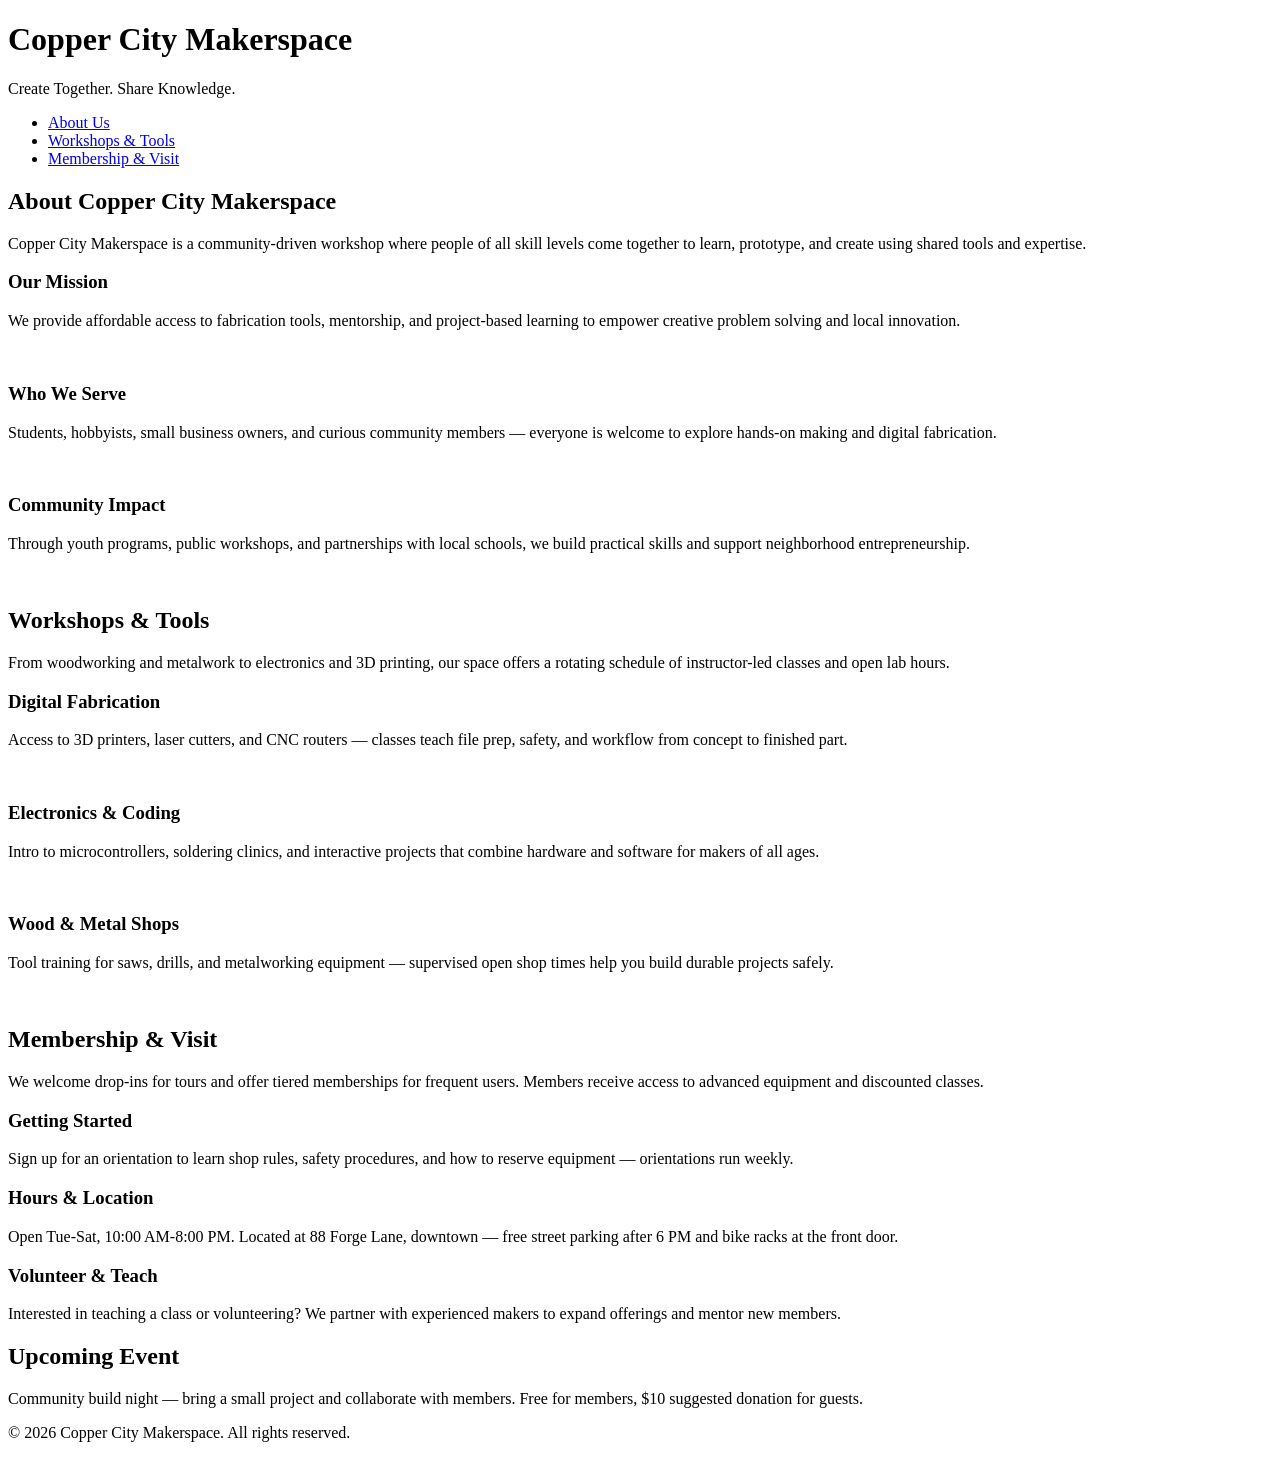
==== index.html @ f5cf19b3 "Added new pages" ====
<!DOCTYPE html>
<html lang="en">
<head>
    <meta charset="UTF-8">
    <meta name="viewport" content="width=device-width, initial-scale=1.0">
    <link rel="stylesheet" href="styles.css">
    <title>Copper City Makerspace</title>
</head>
<body>
    <header>
        <h1>Copper City Makerspace</h1>
        <p>Create Together. Share Knowledge.</p>
    </header>
<nav>
    <ul>
        <li><a href="about.html">About Us</a></li>
        <li><a href="workshops.html">Workshops & Tools</a></li>
        <li><a href="membership.html">Membership & Visit</a></li>
    </ul>
</nav>
<main>
    <section id="about">
        <h2>About Copper City Makerspace</h2>
        <p>Copper City Makerspace is a community-driven workshop where people of all skill levels come together to learn, prototype, and create using shared tools and expertise.</p>
        <div class="card-row">
            <section>
                <h3>Our Mission</h3>
                <p>We provide affordable access to fabrication tools, mentorship, and project-based learning to empower creative problem solving and local innovation.</p>
                <img src="images/engineering.jpg" alt="" width="300">
            </section>
            <section>
                <h3>Who We Serve</h3>
                <p>Students, hobbyists, small business owners, and curious community members — everyone is welcome to explore hands-on making and digital fabrication.</p>
                <img src="images/ideation.jpg" alt="" width="300">
            </section>
            <section>
                <h3>Community Impact</h3>
                <p>Through youth programs, public workshops, and partnerships with local schools, we build practical skills and support neighborhood entrepreneurship.</p>
                <img src="images/storytelling.jpg" alt="" width="300">
            </section>
        </div>
    </section>
    <section id="workshops">
        <h2>Workshops & Tools</h2>
        <p>From woodworking and metalwork to electronics and 3D printing, our space offers a rotating schedule of instructor-led classes and open lab hours.</p>
        <div class="card-row">
            <section>
                <h3>Digital Fabrication</h3>
                <p>Access to 3D printers, laser cutters, and CNC routers — classes teach file prep, safety, and workflow from concept to finished part.</p>
                <img src="images/3Dprinter.jpg" alt="" width="300">
            </section>
            <section>
                <h3>Electronics & Coding</h3>
                <p>Intro to microcontrollers, soldering clinics, and interactive projects that combine hardware and software for makers of all ages.</p>
                <img src="images/microcontroller.jpg" alt="" width="300">
            </section>
            <section>
                <h3>Wood & Metal Shops</h3>
                <p>Tool training for saws, drills, and metalworking equipment — supervised open shop times help you build durable projects safely.</p>
                <img src="images/metalworking.jpg" alt="" width="300">
            </section>
        </div>
    </section>
    <section id="memberships">
        <h2>Membership & Visit</h2>
        <p>We welcome drop-ins for tours and offer tiered memberships for frequent users. Members receive access to advanced equipment and discounted classes.</p>
        <div class="card-row"> 
            <section>
                <h3>Getting Started</h3>
                <p>Sign up for an orientation to learn shop rules, safety procedures, and how to reserve equipment — orientations run weekly.</p>
            </section>
            <section>
                <h3>Hours & Location</h3>
                <p>Open Tue-Sat, 10:00 AM-8:00 PM. Located at 88 Forge Lane, downtown — free street parking after 6 PM and bike racks at the front door.</p>
            </section>
            <section>
                <h3>Volunteer & Teach</h3>
                <p>Interested in teaching a class or volunteering? We partner with experienced makers to expand offerings and mentor new members.</p>
            </section>
        </div>
    </section>
</main>
<aside>
    <h2>Upcoming Event</h2>
    <p>Community build night — bring a small project and collaborate with members. Free for members, $10 suggested donation for guests.</p>
</aside>
<footer>
    <p>&copy; 2026 Copper City Makerspace. All rights reserved.</p>
</footer>
</body>
</html>
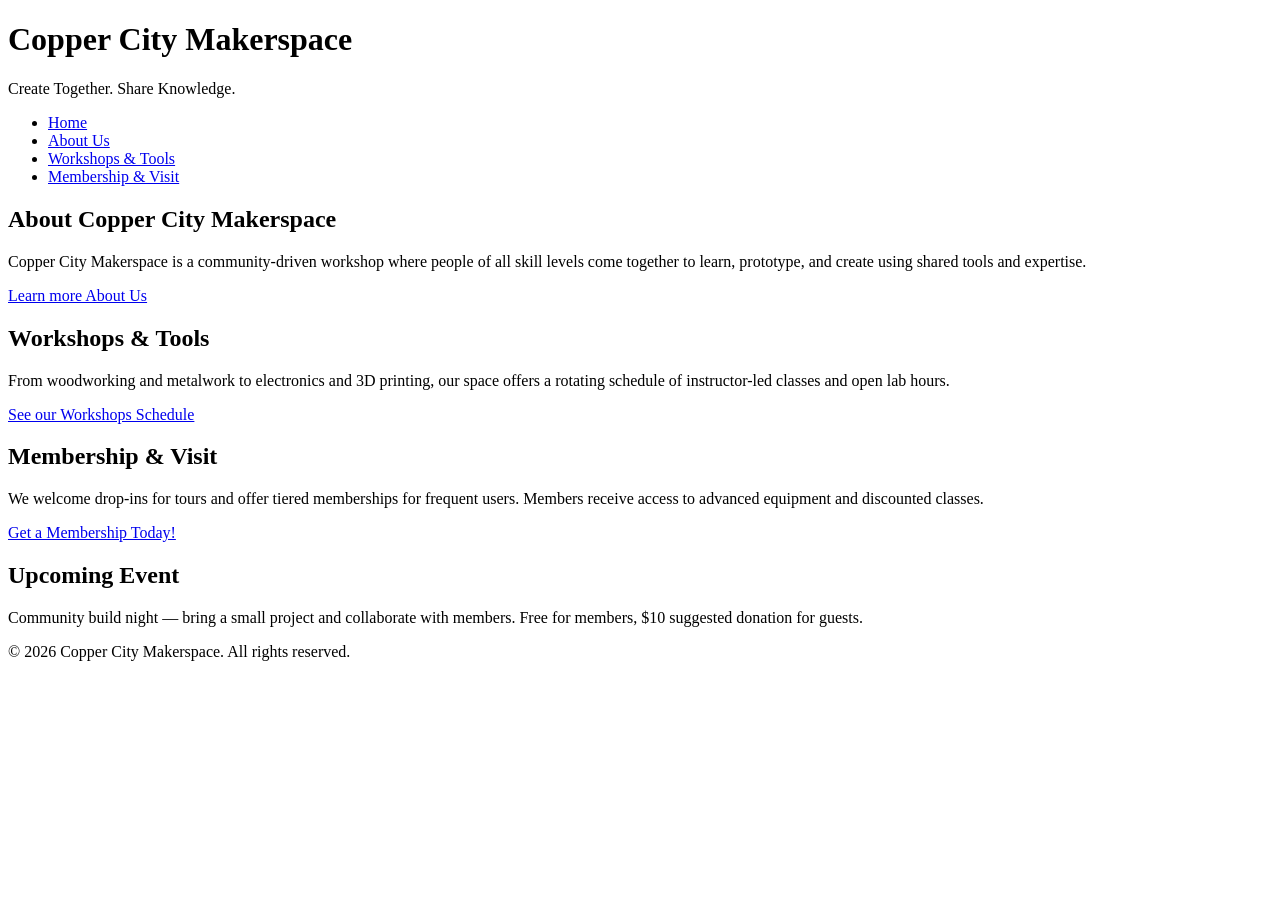
==== commit 4523a569: "Next iteration of HTML complete" ====
--- a/index.html
+++ b/index.html
@@ -13,71 +13,27 @@
     </header>
 <nav>
     <ul>
+        <li><a href="index.html">Home</a></li>
         <li><a href="about.html">About Us</a></li>
         <li><a href="workshops.html">Workshops & Tools</a></li>
         <li><a href="membership.html">Membership & Visit</a></li>
     </ul>
 </nav>
 <main>
-    <section id="about">
+   <section id="about">
         <h2>About Copper City Makerspace</h2>
         <p>Copper City Makerspace is a community-driven workshop where people of all skill levels come together to learn, prototype, and create using shared tools and expertise.</p>
-        <div class="card-row">
-            <section>
-                <h3>Our Mission</h3>
-                <p>We provide affordable access to fabrication tools, mentorship, and project-based learning to empower creative problem solving and local innovation.</p>
-                <img src="images/engineering.jpg" alt="" width="300">
-            </section>
-            <section>
-                <h3>Who We Serve</h3>
-                <p>Students, hobbyists, small business owners, and curious community members — everyone is welcome to explore hands-on making and digital fabrication.</p>
-                <img src="images/ideation.jpg" alt="" width="300">
-            </section>
-            <section>
-                <h3>Community Impact</h3>
-                <p>Through youth programs, public workshops, and partnerships with local schools, we build practical skills and support neighborhood entrepreneurship.</p>
-                <img src="images/storytelling.jpg" alt="" width="300">
-            </section>
-        </div>
+     <a href="about.html">Learn more About Us</a>
     </section>
     <section id="workshops">
         <h2>Workshops & Tools</h2>
         <p>From woodworking and metalwork to electronics and 3D printing, our space offers a rotating schedule of instructor-led classes and open lab hours.</p>
-        <div class="card-row">
-            <section>
-                <h3>Digital Fabrication</h3>
-                <p>Access to 3D printers, laser cutters, and CNC routers — classes teach file prep, safety, and workflow from concept to finished part.</p>
-                <img src="images/3Dprinter.jpg" alt="" width="300">
-            </section>
-            <section>
-                <h3>Electronics & Coding</h3>
-                <p>Intro to microcontrollers, soldering clinics, and interactive projects that combine hardware and software for makers of all ages.</p>
-                <img src="images/microcontroller.jpg" alt="" width="300">
-            </section>
-            <section>
-                <h3>Wood & Metal Shops</h3>
-                <p>Tool training for saws, drills, and metalworking equipment — supervised open shop times help you build durable projects safely.</p>
-                <img src="images/metalworking.jpg" alt="" width="300">
-            </section>
-        </div>
+        <a href="workshops.html"> See our Workshops Schedule</a>
     </section>
-    <section id="memberships">
+<section id="memberships">
         <h2>Membership & Visit</h2>
         <p>We welcome drop-ins for tours and offer tiered memberships for frequent users. Members receive access to advanced equipment and discounted classes.</p>
-        <div class="card-row"> 
-            <section>
-                <h3>Getting Started</h3>
-                <p>Sign up for an orientation to learn shop rules, safety procedures, and how to reserve equipment — orientations run weekly.</p>
-            </section>
-            <section>
-                <h3>Hours & Location</h3>
-                <p>Open Tue-Sat, 10:00 AM-8:00 PM. Located at 88 Forge Lane, downtown — free street parking after 6 PM and bike racks at the front door.</p>
-            </section>
-            <section>
-                <h3>Volunteer & Teach</h3>
-                <p>Interested in teaching a class or volunteering? We partner with experienced makers to expand offerings and mentor new members.</p>
-            </section>
-        </div>
+        <a href="membership.html">Get a Membership Today!</a>
     </section>
 </main>
 <aside>
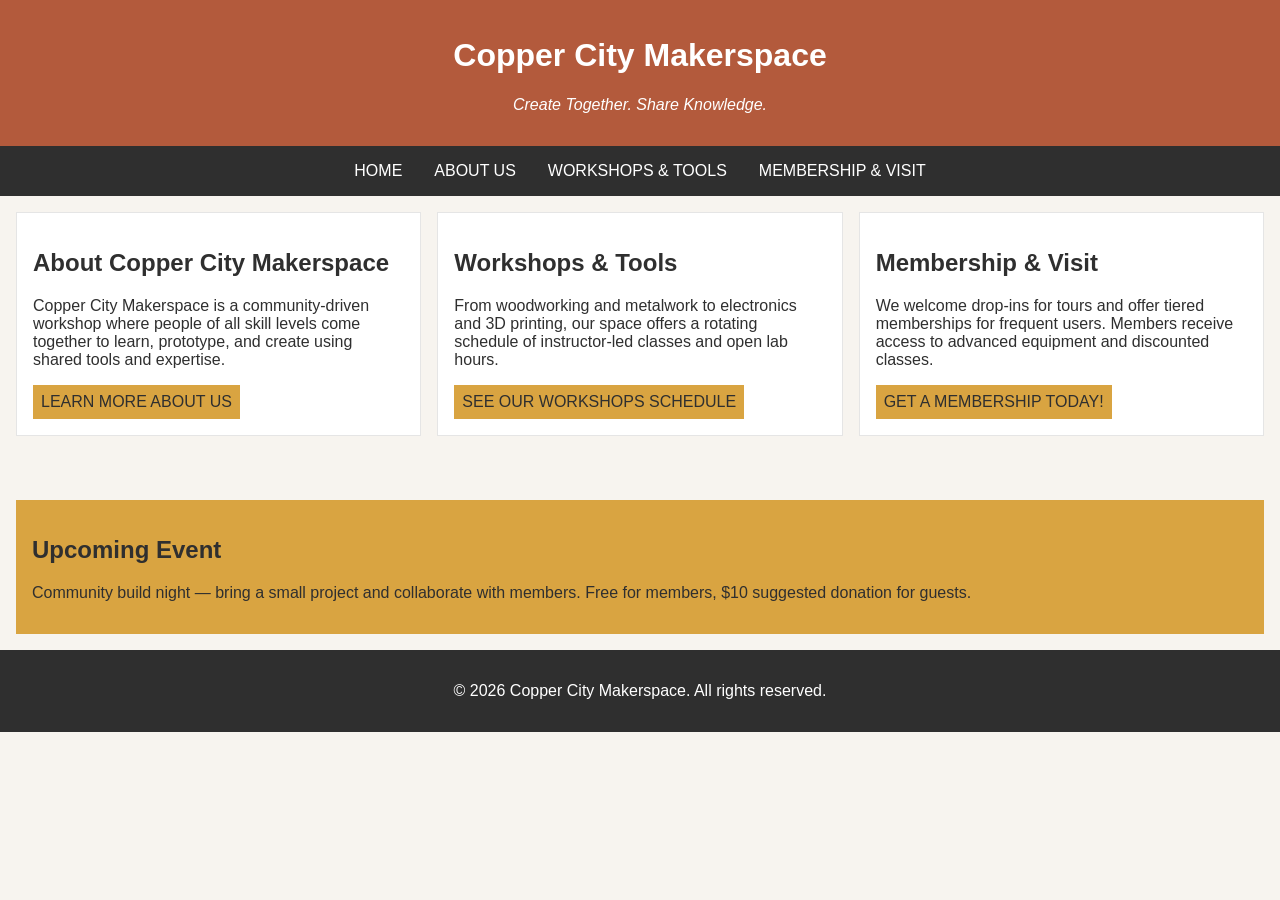
==== commit d6ab2bca: "Completed iteration for multipage website" ====
--- a/index.html
+++ b/index.html
@@ -7,10 +7,10 @@
     <title>Copper City Makerspace</title>
 </head>
 <body>
-    <header>
-        <h1>Copper City Makerspace</h1>
-        <p>Create Together. Share Knowledge.</p>
-    </header>
+<header>
+    <h1>Copper City Makerspace</h1>
+    <p>Create Together. Share Knowledge.</p>
+</header>
 <nav>
     <ul>
         <li><a href="index.html">Home</a></li>
@@ -19,7 +19,7 @@
         <li><a href="membership.html">Membership & Visit</a></li>
     </ul>
 </nav>
-<main>
+<main class="card-row">
    <section id="about">
         <h2>About Copper City Makerspace</h2>
         <p>Copper City Makerspace is a community-driven workshop where people of all skill levels come together to learn, prototype, and create using shared tools and expertise.</p>
--- a/styles.css
+++ b/styles.css
@@ -0,0 +1,122 @@
+/* =====  CSS by Christina Carrasquilla, updated by Kamiah Gardner =====  */
+
+/* ===== Color Palette 
+
+Copper:#B35A3C
+Charcoal:#2F2F2F
+Light Background:#F7F4EF
+Card Background:#FFFFFF
+Soft Gold:#D9A441
+Border:#E5E5E5
+
+===== */
+
+/* ===== GLOBAL (Base) Styles ===== */
+
+body {
+    font-family: Arial, sans-serif;
+    margin: 0;
+    background-color: #F7F4EF;
+    color: #2F2F2F;
+    display:grid;
+    grid-template-columns: 1fr;
+}
+
+header {
+    background-color: #B35A3C;
+    color: white;
+    text-align: center;
+    padding: 1rem;
+}
+
+header img {
+    margin-top: 0.5rem;
+}
+header p {
+    font-style:italic;
+}
+nav {
+    background-color: #2F2F2F;
+    padding:.5rem;
+}
+
+nav ul {
+    list-style: none;
+    margin: 0;
+    padding: 0;
+}
+
+nav a {
+    color: white;
+    text-decoration: none;
+    padding: 0.5rem;
+    display: inline-block;
+    text-transform:uppercase;
+}
+
+nav a:hover {
+    background-color: #B35A3C;
+}
+
+main {
+    padding: 1rem;
+}
+
+main a {
+    background-color:#D9A441;
+    color: #2F2F2F;
+    text-decoration: none;
+    padding: 0.5rem;
+    display: inline-block;
+    text-transform:uppercase;
+}
+
+main a:hover {
+    background-color: #B35A3C;
+      color: white;
+}
+
+section {
+    margin-bottom: 2rem;
+}
+
+.card-row section {
+    background-color: white;
+    border: 1px solid #E5E5E5;
+    padding: 1rem;
+}
+
+img {
+    display: block;
+    margin-top: 0.5rem;
+    max-width: 100%;
+}
+
+aside {
+    background-color: #D9A441;
+    padding: 1rem;
+    margin: 1rem;
+}
+footer {
+    background-color: #2F2F2F;
+    color: white;
+    text-align: center;
+    padding: 1rem;
+}
+/* ====== MEDIA QUERY (MEDIUM ==== */
+@media screen and (min-width:817px){
+    nav ul {
+        display: flex;
+        justify-content: center;
+        gap: 1rem;
+ }
+
+    .card-row {
+        display: flex;
+        gap: 1rem;
+    }
+
+    .card-row section {
+        width: 30%;
+    }
+}
